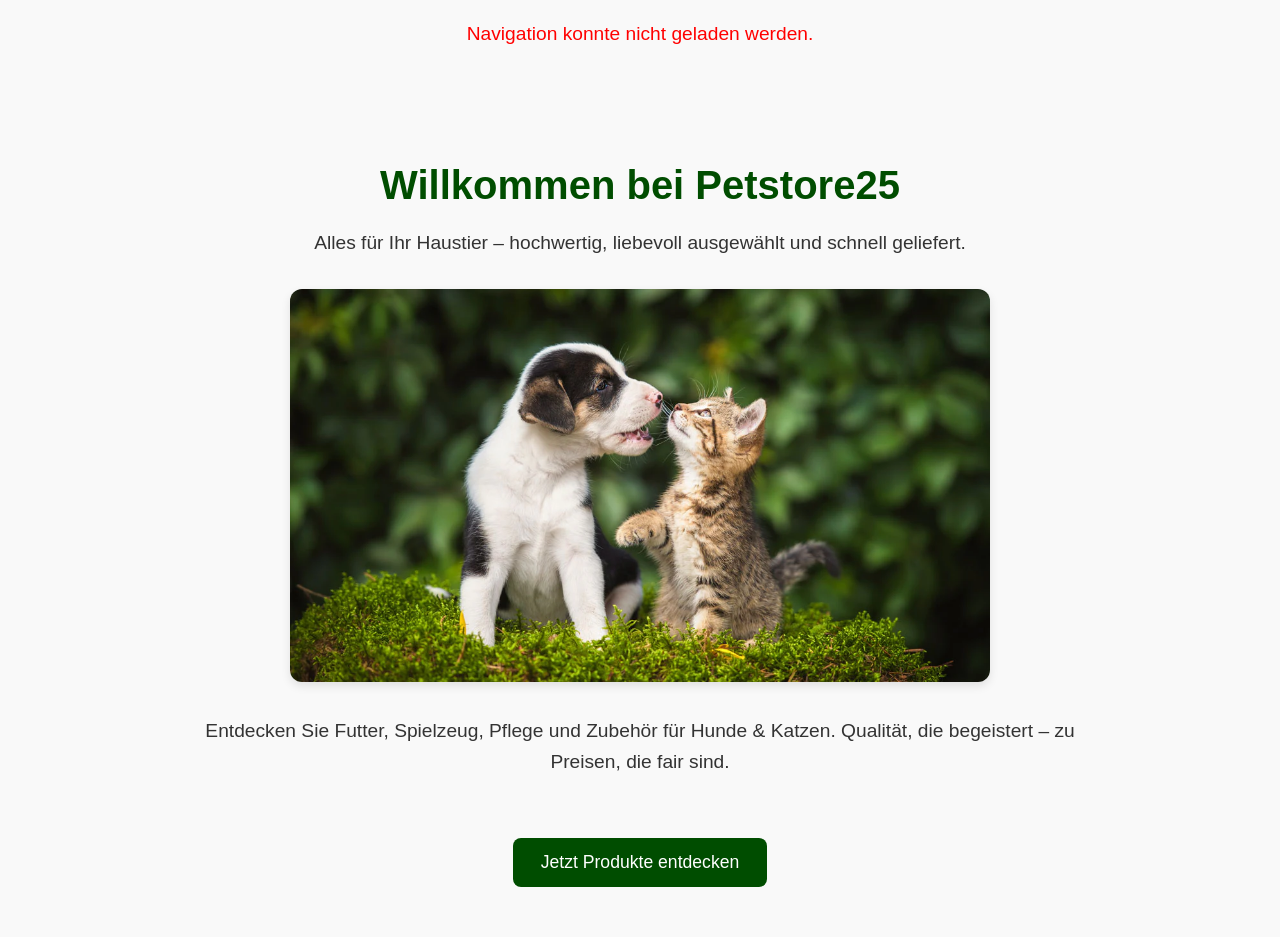
==== index.html @ 2c28a1de "Add files via upload" ====
<!DOCTYPE html>
<html lang="de">
<head>
    <meta charset="UTF-8">
    <meta name="viewport" content="width=device-width, initial-scale=1.0">
    <title>Start - Petstore25</title>
    <link rel="stylesheet" href="styles.css">
    <link rel="icon" href="favicon.ico" type="image/x-icon">
    <style>
        body {
            background-color: #f9f9f9;
            font-family: Arial, sans-serif;
            margin: 0;
            padding: 0;
        }

        main.content {
            text-align: center;
            padding: 50px 20px;
            max-width: 900px;
            margin: 0 auto;
        }

        h2 {
            font-size: 2.5em;
            color: #004d00;
            margin-bottom: 20px;
        }

        p {
            font-size: 1.2em;
            line-height: 1.6;
            color: #333;
            margin-bottom: 30px;
        }

        .image-container {
            margin: 30px 0;
            text-align: center;
        }

        .image-container img {
            width: 100%;
            max-width: 700px;
            height: auto;
            border-radius: 12px;
            box-shadow: 0 4px 10px rgba(0, 0, 0, 0.1);
        }

        .cta-button {
            display: inline-block;
            margin-top: 30px;
            padding: 14px 28px;
            background-color: #004d00;
            color: white;
            border-radius: 8px;
            text-decoration: none;
            font-size: 1.1em;
            transition: background-color 0.3s ease;
        }

        .cta-button:hover {
            background-color: #007700;
        }

        @media (max-width: 600px) {
            h2 {
                font-size: 1.8em;
            }

            p {
                font-size: 1em;
            }

            .image-container img {
                width: 100%;
            }
        }
    </style>
</head>
<body>
    <div id="site-header"></div>

    <main class="content">
        <h2>Willkommen bei Petstore25</h2>
        <p>Alles für Ihr Haustier – hochwertig, liebevoll ausgewählt und schnell geliefert.</p>

        <div class="image-container">
            <img src="hund-und-katze.jpg" alt="Hund und Katze">
        </div>

        <p>Entdecken Sie Futter, Spielzeug, Pflege und Zubehör für Hunde & Katzen. Qualität, die begeistert – zu Preisen, die fair sind.</p>

        <a href="produkte.html" class="cta-button">Jetzt Produkte entdecken</a>
    </main>

    <script>
        fetch("header.html")
            .then(response => {
                if (!response.ok) throw new Error("Header konnte nicht geladen werden.");
                return response.text();
            })
            .then(data => {
                document.getElementById("site-header").innerHTML = data;
            })
            .catch(error => {
                document.getElementById("site-header").innerHTML = "<p style='text-align:center;color:red;'>Navigation konnte nicht geladen werden.</p>";
                console.error(error);
            });
    </script>
</body>
</html>
---- styles.css ----
/* Globale Einstellungen */
body {
    background-color: #d3d3d3;
    margin: 0;
    font-family: Arial, sans-serif;
}

/* Header-Stile */
header {
    background-color: #004d00;
    color: white;
    padding: 15px 0;
    text-align: center;
}

h1 {
    font-size: 2.5em;
    margin: 0;
}

/* Navigation */
nav {
    display: flex;
    justify-content: center;
    margin: 10px 0;
    align-items: center;
    gap: 20px;
}

/* Dropdown-Menü */
.dropdown {
    position: relative;
    display: inline-block;
}

.dropbtn {
    background-color: #4CAF50;
    color: white;
    padding: 12px 20px;
    font-size: 1.2em;
    border: none;
    border-radius: 5px;
    cursor: pointer;
}

.dropbtn:hover {
    background-color: #45a049;
}

.dropdown-content {
    display: none;
    position: absolute;
    background-color: #4CAF50;
    min-width: 200px;
    border-radius: 0 0 5px 5px;
    z-index: 1;
}

.dropdown-content a {
    color: white;
    padding: 12px 16px;
    text-decoration: none;
    display: block;
    font-size: 1em;
}

.dropdown-content a:hover {
    background-color: #45a049;
}

.dropdown:hover .dropdown-content {
    display: block;
}

/* Warenkorb-Link */
.cart-link {
    display: inline-block;
    font-size: 1.2em;
    color: white;
    text-decoration: none;
    padding: 12px 20px;
    background-color: #4CAF50;
    border-radius: 5px;
}

.cart-link:hover {
    background-color: #45a049;
}
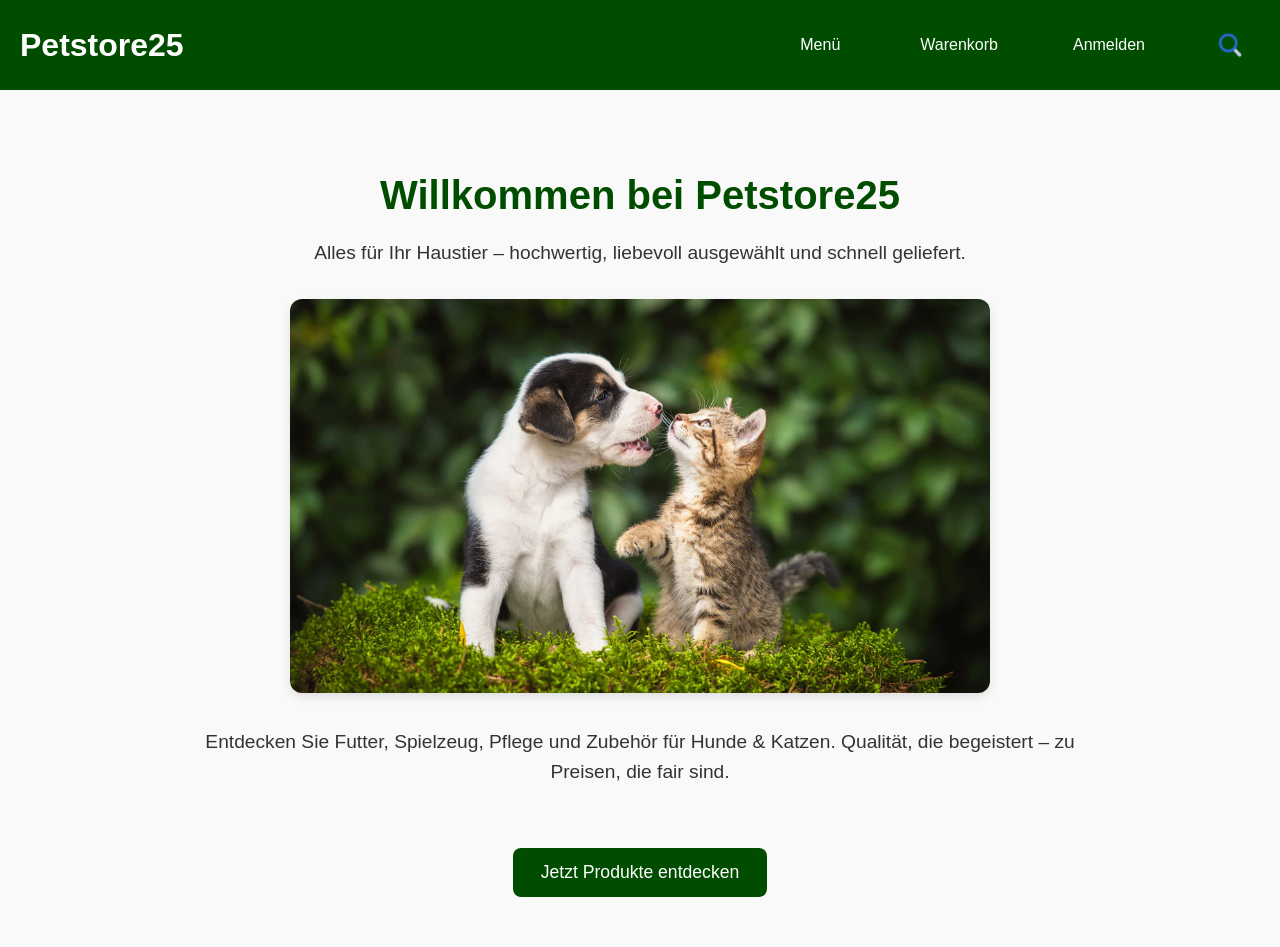
==== commit 94f5c1ad: "Update index.html" ====
--- a/index.html
+++ b/index.html
@@ -91,7 +91,7 @@
 
         <p>Entdecken Sie Futter, Spielzeug, Pflege und Zubehör für Hunde & Katzen. Qualität, die begeistert – zu Preisen, die fair sind.</p>
 
-        <a href="produkte.html" class="cta-button">Jetzt Produkte entdecken</a>
+        <a href="Produkte.html" class="cta-button">Jetzt Produkte entdecken</a>
     </main>
 
     <script>
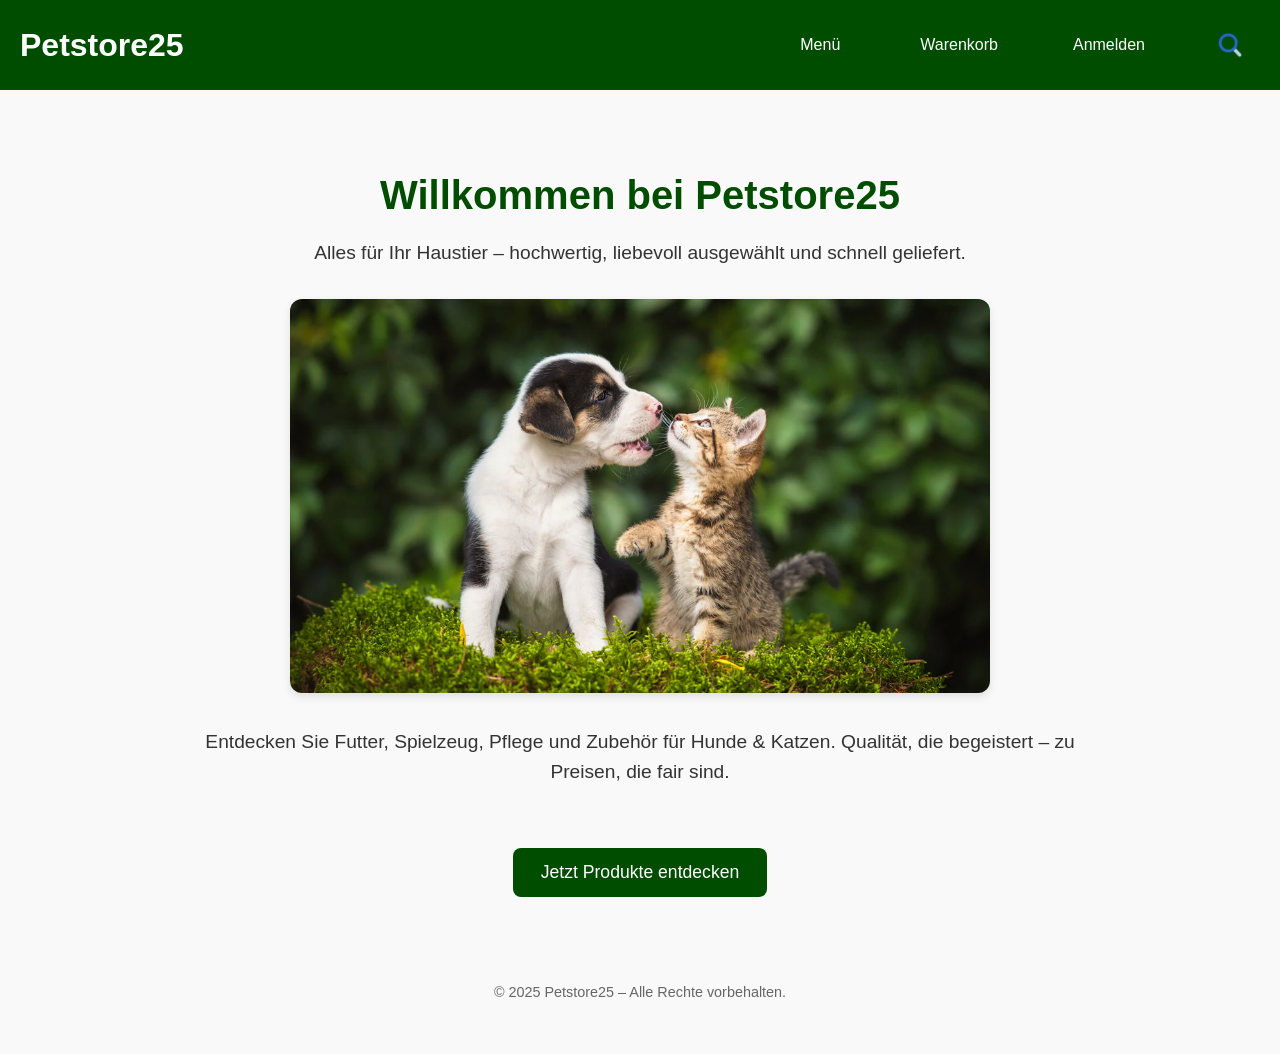
==== commit 4288fb7b: "Update index.html" ====
--- a/index.html
+++ b/index.html
@@ -1,112 +1,128 @@
 <!DOCTYPE html>
 <html lang="de">
 <head>
-    <meta charset="UTF-8">
-    <meta name="viewport" content="width=device-width, initial-scale=1.0">
-    <title>Start - Petstore25</title>
-    <link rel="stylesheet" href="styles.css">
-    <link rel="icon" href="favicon.ico" type="image/x-icon">
-    <style>
-        body {
-            background-color: #f9f9f9;
-            font-family: Arial, sans-serif;
-            margin: 0;
-            padding: 0;
-        }
+  <meta charset="UTF-8">
+  <meta name="viewport" content="width=device-width, initial-scale=1.0">
+  <title>Start - Petstore25</title>
+  <link rel="stylesheet" href="styles.css">
+  <link rel="icon" href="favicon.ico" type="image/x-icon">
+  <style>
+    body {
+      background-color: #f9f9f9;
+      font-family: Arial, sans-serif;
+      margin: 0;
+      padding: 0;
+    }
 
-        main.content {
-            text-align: center;
-            padding: 50px 20px;
-            max-width: 900px;
-            margin: 0 auto;
-        }
+    main.content {
+      text-align: center;
+      padding: 50px 20px;
+      max-width: 900px;
+      margin: 0 auto;
+    }
 
-        h2 {
-            font-size: 2.5em;
-            color: #004d00;
-            margin-bottom: 20px;
-        }
+    h2 {
+      font-size: 2.5em;
+      color: #004d00;
+      margin-bottom: 20px;
+    }
 
-        p {
-            font-size: 1.2em;
-            line-height: 1.6;
-            color: #333;
-            margin-bottom: 30px;
-        }
+    p {
+      font-size: 1.2em;
+      line-height: 1.6;
+      color: #333;
+      margin-bottom: 30px;
+    }
 
-        .image-container {
-            margin: 30px 0;
-            text-align: center;
-        }
+    .image-container {
+      margin: 30px 0;
+      text-align: center;
+    }
 
-        .image-container img {
-            width: 100%;
-            max-width: 700px;
-            height: auto;
-            border-radius: 12px;
-            box-shadow: 0 4px 10px rgba(0, 0, 0, 0.1);
-        }
+    .image-container img {
+      width: 100%;
+      max-width: 700px;
+      height: auto;
+      border-radius: 12px;
+      box-shadow: 0 4px 10px rgba(0, 0, 0, 0.1);
+    }
 
-        .cta-button {
-            display: inline-block;
-            margin-top: 30px;
-            padding: 14px 28px;
-            background-color: #004d00;
-            color: white;
-            border-radius: 8px;
-            text-decoration: none;
-            font-size: 1.1em;
-            transition: background-color 0.3s ease;
-        }
+    .product img {
+      width: 100%;
+      height: auto;
+      object-fit: contain;
+      border-radius: 6px;
+      margin-bottom: 10px;
+    }
 
-        .cta-button:hover {
-            background-color: #007700;
-        }
+    .cta-button {
+      display: inline-block;
+      margin-top: 30px;
+      padding: 14px 28px;
+      background-color: #004d00;
+      color: white;
+      border-radius: 8px;
+      text-decoration: none;
+      font-size: 1.1em;
+      transition: background-color 0.3s ease;
+    }
 
-        @media (max-width: 600px) {
-            h2 {
-                font-size: 1.8em;
-            }
+    .cta-button:hover {
+      background-color: #007700;
+    }
 
-            p {
-                font-size: 1em;
-            }
+    @media (max-width: 600px) {
+      h2 {
+        font-size: 1.8em;
+      }
 
-            .image-container img {
-                width: 100%;
-            }
-        }
-    </style>
+      p {
+        font-size: 1em;
+      }
+
+      .image-container img {
+        width: 100%;
+      }
+    }
+  </style>
 </head>
 <body>
-    <div id="site-header"></div>
+  <div id="site-header"></div>
 
-    <main class="content">
-        <h2>Willkommen bei Petstore25</h2>
-        <p>Alles für Ihr Haustier – hochwertig, liebevoll ausgewählt und schnell geliefert.</p>
+  <main class="content">
+    <h2>Willkommen bei Petstore25</h2>
+    <p>Alles für Ihr Haustier – hochwertig, liebevoll ausgewählt und schnell geliefert.</p>
 
-        <div class="image-container">
-            <img src="hund-und-katze.jpg" alt="Hund und Katze">
-        </div>
+    <div class="image-container">
+      <img src="hund-und-katze.jpg" alt="Hund und Katze">
+    </div>
 
-        <p>Entdecken Sie Futter, Spielzeug, Pflege und Zubehör für Hunde & Katzen. Qualität, die begeistert – zu Preisen, die fair sind.</p>
+    <p>Entdecken Sie Futter, Spielzeug, Pflege und Zubehör für Hunde & Katzen. Qualität, die begeistert – zu Preisen, die fair sind.</p>
 
-        <a href="Produkte.html" class="cta-button">Jetzt Produkte entdecken</a>
-    </main>
+    <a href="produkte.html" class="cta-button">Jetzt Produkte entdecken</a>
+  </main>
 
-    <script>
-        fetch("header.html")
-            .then(response => {
-                if (!response.ok) throw new Error("Header konnte nicht geladen werden.");
-                return response.text();
-            })
-            .then(data => {
-                document.getElementById("site-header").innerHTML = data;
-            })
-            .catch(error => {
-                document.getElementById("site-header").innerHTML = "<p style='text-align:center;color:red;'>Navigation konnte nicht geladen werden.</p>";
-                console.error(error);
-            });
-    </script>
+  <footer>
+    <p style="text-align: center; color: #666; font-size: 0.9em; padding: 20px;">&copy; 2025 Petstore25 – Alle Rechte vorbehalten.</p>
+  </footer>
+
+  <script>
+    // Header laden
+    fetch('header.html')
+      .then(response => response.text())
+      .then(data => {
+        document.getElementById('site-header').innerHTML = data;
+        updateCartDisplay(); // Warenkorb-Anzeige nachladen
+      });
+
+    // Warenkorb-Anzeige aktualisieren
+    function updateCartDisplay() {
+      const cartItems = JSON.parse(localStorage.getItem('cart')) || [];
+      const cartLink = document.querySelector('.cart-link');
+      if (cartLink) {
+        cartLink.textContent = `Warenkorb (${cartItems.length})`;
+      }
+    }
+  </script>
 </body>
 </html>
